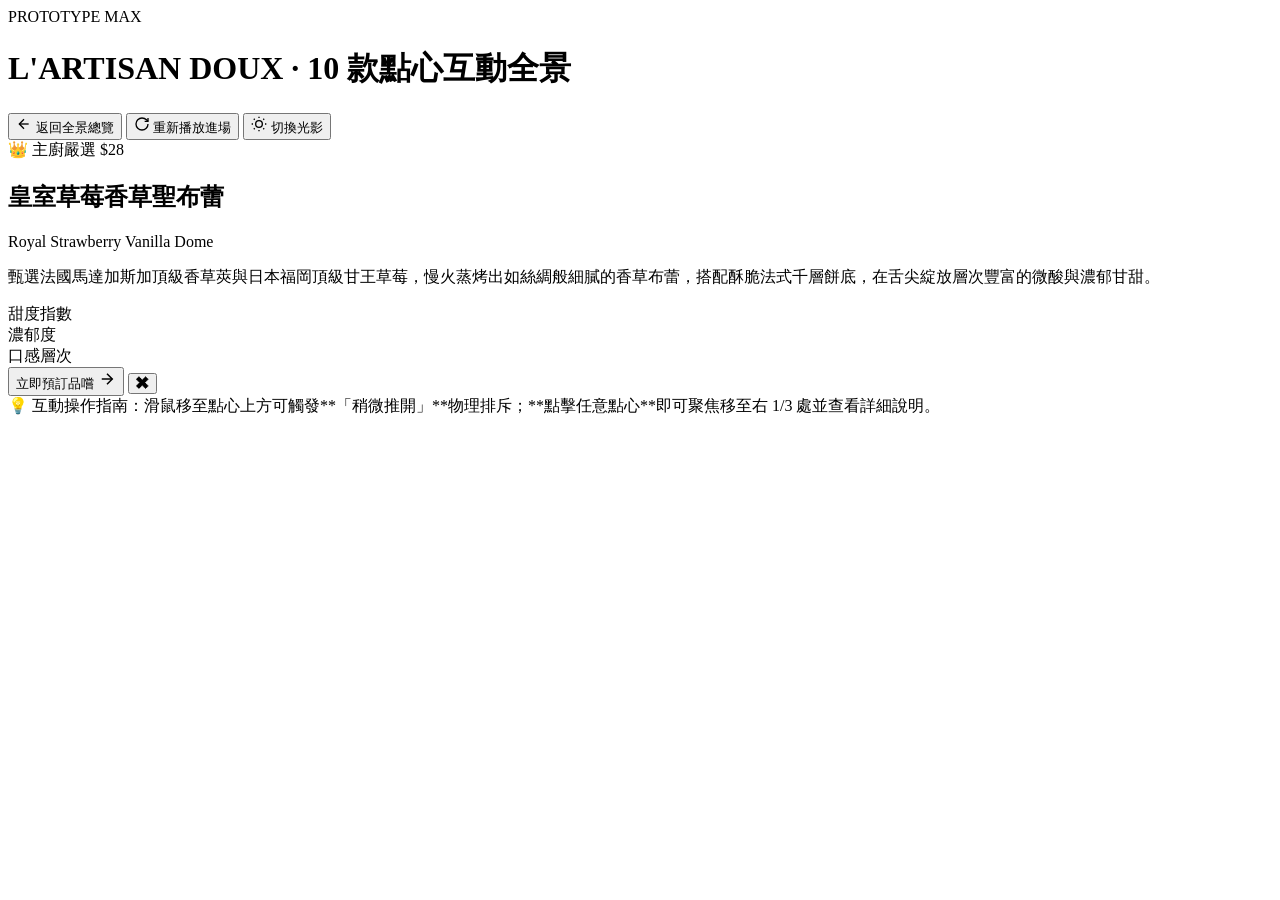
==== banner/index.html @ 48953088 "Rename index.html to banner/index.html" ====
<!DOCTYPE html>
<html lang="zh-TW">
<head>
  <meta charset="UTF-8">
  <meta name="viewport" content="width=device-width, initial-scale=1.0">
  <title>L'ARTISAN DOUX — 全螢幕 10 款極致點心互動體驗</title>
  <meta name="description" content="全螢幕動態光影背景，10款精選點心多向進場、懸浮物理推開與點擊聚焦右方 1/3 展開左側說明。">
  <!-- Google Fonts -->
  <link rel="preconnect" href="https://fonts.googleapis.com">
  <link rel="preconnect" href="https://fonts.gstatic.com" crossorigin>
  <link href="https://fonts.googleapis.com/css2?family=Outfit:wght@300;400;500;600;700;800&family=Playfair+Display:ital,wght@0,600;0,700;1,600&family=Plus+Jakarta+Sans:wght@400;500;600;700&display=swap" rel="stylesheet">
  <!-- Custom Styles -->
  <link rel="stylesheet" href="styles.css">
</head>
<body>
  <!-- ========================================================================
       全螢幕動態背景層 (動圖與光影特效撐滿全畫面)
       ======================================================================== -->
  <div class="fullscreen-bg">
    <!-- 漸層極光動畫層 -->
    <div class="aurora aurora-1"></div>
    <div class="aurora aurora-2"></div>
    <div class="aurora aurora-3"></div>
    <!-- 懸浮光點 / 粒子特效層 (由 JS 動態產生) -->
    <div id="particles-container" class="particles-container"></div>
    <!-- 網格與微暗角 -->
    <div class="bg-grid"></div>
    <div class="bg-vignette"></div>
  </div>

  <!-- ========================================================================
       頂部輕量導覽與控制台 (浮動於畫布上方)
       ======================================================================== -->
  <header class="top-nav">
    <div class="nav-brand">
      <span class="brand-badge">PROTOTYPE MAX</span>
      <h1>L'ARTISAN DOUX · 10 款點心互動全景</h1>
    </div>
    <div class="nav-actions">
      <button id="btn-reset-view" class="btn btn-glass hidden">
        <svg width="16" height="16" viewBox="0 0 24 24" fill="none" stroke="currentColor" stroke-width="2"><path d="M19 12H5"/><path d="M12 19l-7-7 7-7"/></svg>
        返回全景總覽
      </button>
      <button id="btn-replay" class="btn btn-secondary">
        <svg width="16" height="16" viewBox="0 0 24 24" fill="none" stroke="currentColor" stroke-width="2"><path d="M21 12a9 9 0 1 1-9-9c2.52 0 4.93 1 6.74 2.74L21 8"/><path d="M21 3v5h-5"/></svg>
        重新播放進場
      </button>
      <button id="btn-theme" class="btn btn-secondary">
        <svg width="16" height="16" viewBox="0 0 24 24" fill="none" stroke="currentColor" stroke-width="2"><circle cx="12" cy="12" r="5"/><path d="M12 1v2M12 21v2M4.2 4.2l1.4 1.4M18.4 18.4l1.4 1.4M1 12h2M21 12h2M4.2 19.8l1.4-1.4M18.4 5.6l1.4-1.4"/></svg>
        切換光影
      </button>
    </div>
  </header>

  <!-- ========================================================================
       主舞台全螢幕畫布 (10 款點心自由漂浮與互動區)
       ======================================================================== -->
  <main id="stage" class="stage">
    <!-- 10 款點心將由 script.js 根據視窗尺寸與物理引擎動態生成在全畫面上 -->
  </main>

  <!-- ========================================================================
       左側點心詳細說明卡 (點擊點心移往右 1/3 後，此說明才會優雅浮現！)
       ======================================================================== -->
  <aside id="info-panel" class="info-panel hidden">
    <div class="info-card-glass">
      <div class="info-header">
        <span id="info-badge" class="info-badge">👑 主廚嚴選</span>
        <span id="info-price" class="info-price">$28</span>
      </div>
      
      <h2 id="info-title" class="info-title">皇室草莓香草聖布蕾</h2>
      <p id="info-subtitle" class="info-subtitle italic-serif">Royal Strawberry Vanilla Dome</p>
      
      <div class="info-divider"></div>
      
      <p id="info-desc" class="info-desc">
        甄選法國馬達加斯加頂級香草莢與日本福岡頂級甘王草莓，慢火蒸烤出如絲綢般細膩的香草布蕾，搭配酥脆法式千層餅底，在舌尖綻放層次豐富的微酸與濃郁甘甜。
      </p>

      <!-- 風味雷達 / 規格條 -->
      <div class="flavor-specs">
        <div class="spec-row">
          <span>甜度指數</span>
          <div class="progress-bar"><div id="bar-sweetness" class="progress-val" style="width: 80%;"></div></div>
        </div>
        <div class="spec-row">
          <span>濃郁度</span>
          <div class="progress-bar"><div id="bar-richness" class="progress-val" style="width: 90%;"></div></div>
        </div>
        <div class="spec-row">
          <span>口感層次</span>
          <div class="progress-bar"><div id="bar-texture" class="progress-val" style="width: 95%;"></div></div>
        </div>
      </div>

      <!-- 操作按鈕 -->
      <div class="info-actions">
        <button id="btn-order" class="btn btn-primary btn-large" onclick="alert('已為您將此款美味點心加入預訂單！');">
          <span>立即預訂品嚐</span>
          <svg width="18" height="18" viewBox="0 0 24 24" fill="none" stroke="currentColor" stroke-width="2"><path d="M5 12h14"/><path d="M12 5l7 7-7 7"/></svg>
        </button>
        <button id="btn-close-info" class="btn btn-secondary btn-icon" title="返回總覽">
          ✖
        </button>
      </div>
    </div>
  </aside>

  <!-- ========================================================================
       底部提示列
       ======================================================================== -->
  <footer class="bottom-hint">
    <div class="hint-content">
      <span class="status-dot"></span>
      <span id="hint-text">💡 互動操作指南：滑鼠移至點心上方可觸發**「稍微推開」**物理排斥；**點擊任意點心**即可聚焦移至右 1/3 處並查看詳細說明。</span>
    </div>
  </footer>

  <script src="script.js"></script>
</body>
</html>
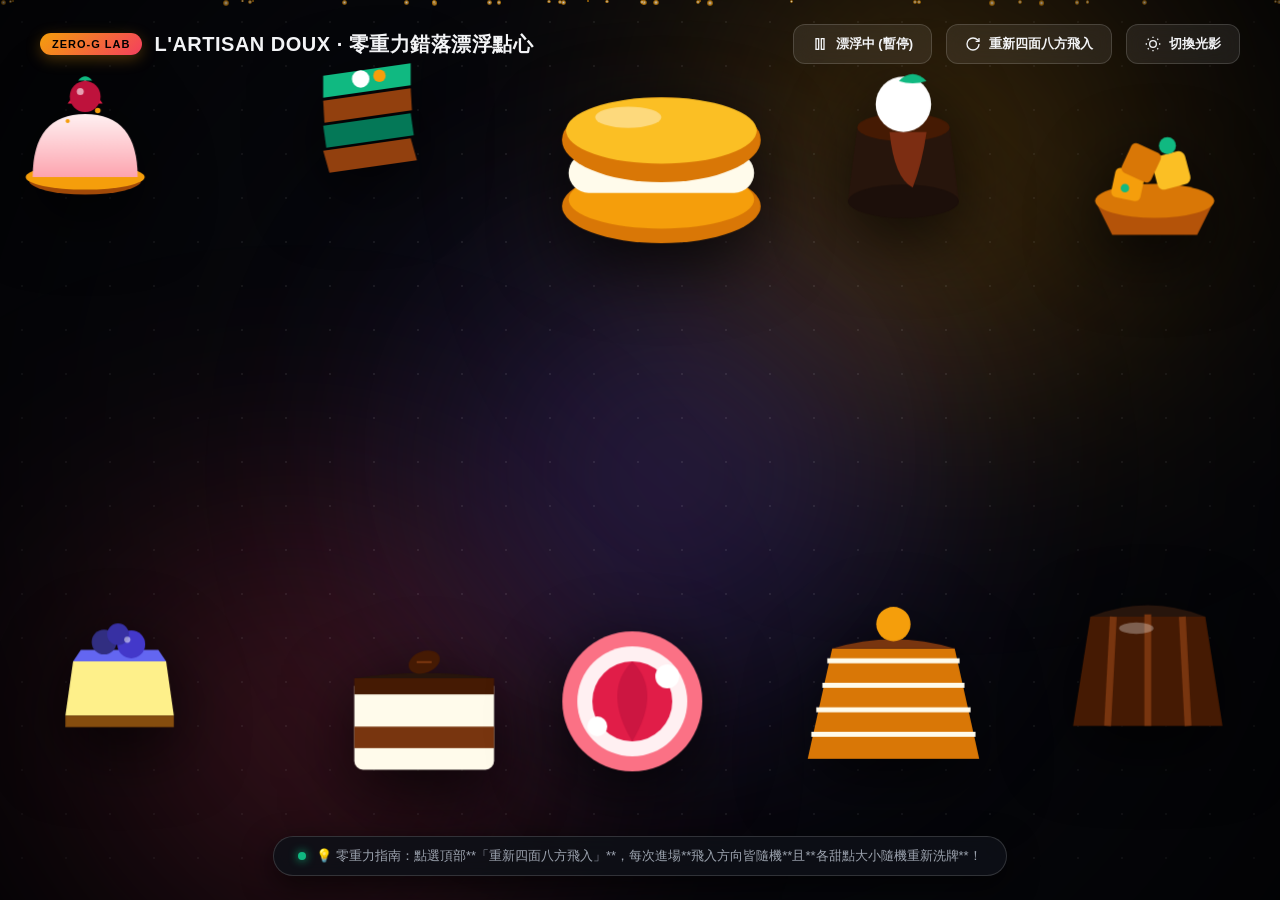
==== commit ae4db79a: "Add files via upload" ====
--- a/banner/index.html
+++ b/banner/index.html
@@ -3,47 +3,51 @@
 <head>
   <meta charset="UTF-8">
   <meta name="viewport" content="width=device-width, initial-scale=1.0">
-  <title>L'ARTISAN DOUX — 全螢幕 10 款極致點心互動體驗</title>
-  <meta name="description" content="全螢幕動態光影背景，10款精選點心多向進場、懸浮物理推開與點擊聚焦右方 1/3 展開左側說明。">
+  <title>L'ARTISAN DOUX — 零重力漂浮點心全景實驗室</title>
+  <meta name="description" content="全螢幕去背點心主體，大小錯落排列，零重力持續多向緩慢漂浮，支援懸浮排斥與點擊聚焦。">
   <!-- Google Fonts -->
   <link rel="preconnect" href="https://fonts.googleapis.com">
   <link rel="preconnect" href="https://fonts.gstatic.com" crossorigin>
   <link href="https://fonts.googleapis.com/css2?family=Outfit:wght@300;400;500;600;700;800&family=Playfair+Display:ital,wght@0,600;0,700;1,600&family=Plus+Jakarta+Sans:wght@400;500;600;700&display=swap" rel="stylesheet">
-  <!-- Custom Styles -->
-  <link rel="stylesheet" href="styles.css">
+  <!-- Custom Styles (加上時間戳記防止瀏覽器快取舊版) -->
+  <link rel="stylesheet" href="styles.css?v=20260705_v3">
 </head>
 <body>
   <!-- ========================================================================
-       全螢幕動態背景層 (動圖與光影特效撐滿全畫面)
+       全螢幕動態背景層 (動圖極光與粒子特效撐滿全畫面)
        ======================================================================== -->
   <div class="fullscreen-bg">
     <!-- 漸層極光動畫層 -->
     <div class="aurora aurora-1"></div>
     <div class="aurora aurora-2"></div>
     <div class="aurora aurora-3"></div>
-    <!-- 懸浮光點 / 粒子特效層 (由 JS 動態產生) -->
+    <!-- 懸浮光點 / 星屑粒子特效層 -->
     <div id="particles-container" class="particles-container"></div>
-    <!-- 網格與微暗角 -->
+    <!-- 科技微格線與深邃暗角 -->
     <div class="bg-grid"></div>
     <div class="bg-vignette"></div>
   </div>
 
   <!-- ========================================================================
-       頂部輕量導覽與控制台 (浮動於畫布上方)
+       頂部輕量導覽與控制台 (浮動於太空上方)
        ======================================================================== -->
   <header class="top-nav">
     <div class="nav-brand">
-      <span class="brand-badge">PROTOTYPE MAX</span>
-      <h1>L'ARTISAN DOUX · 10 款點心互動全景</h1>
+      <span class="brand-badge">ZERO-G LAB</span>
+      <h1>L'ARTISAN DOUX · 零重力錯落漂浮點心</h1>
     </div>
     <div class="nav-actions">
       <button id="btn-reset-view" class="btn btn-glass hidden">
         <svg width="16" height="16" viewBox="0 0 24 24" fill="none" stroke="currentColor" stroke-width="2"><path d="M19 12H5"/><path d="M12 19l-7-7 7-7"/></svg>
-        返回全景總覽
+        返回零重力總覽
+      </button>
+      <button id="btn-toggle-drift" class="btn btn-secondary" title="暫停或繼續空間漂浮">
+        <svg id="icon-drift" width="16" height="16" viewBox="0 0 24 24" fill="none" stroke="currentColor" stroke-width="2"><rect x="6" y="4" width="4" height="16"/><rect x="14" y="4" width="4" height="16"/></svg>
+        <span>漂浮中 (暫停)</span>
       </button>
       <button id="btn-replay" class="btn btn-secondary">
         <svg width="16" height="16" viewBox="0 0 24 24" fill="none" stroke="currentColor" stroke-width="2"><path d="M21 12a9 9 0 1 1-9-9c2.52 0 4.93 1 6.74 2.74L21 8"/><path d="M21 3v5h-5"/></svg>
-        重新播放進場
+        重新四面八方飛入
       </button>
       <button id="btn-theme" class="btn btn-secondary">
         <svg width="16" height="16" viewBox="0 0 24 24" fill="none" stroke="currentColor" stroke-width="2"><circle cx="12" cy="12" r="5"/><path d="M12 1v2M12 21v2M4.2 4.2l1.4 1.4M18.4 18.4l1.4 1.4M1 12h2M21 12h2M4.2 19.8l1.4-1.4M18.4 5.6l1.4-1.4"/></svg>
@@ -53,10 +57,10 @@
   </header>
 
   <!-- ========================================================================
-       主舞台全螢幕畫布 (10 款點心自由漂浮與互動區)
+       主舞台全螢幕畫布 (10 款去背點心錯落排列並持續多向緩慢漂浮)
        ======================================================================== -->
   <main id="stage" class="stage">
-    <!-- 10 款點心將由 script.js 根據視窗尺寸與物理引擎動態生成在全畫面上 -->
+    <!-- 去背點心將由 script.js 根據尺寸階層與物理引擎動態生成在畫布上 -->
   </main>
 
   <!-- ========================================================================
@@ -113,10 +117,11 @@
   <footer class="bottom-hint">
     <div class="hint-content">
       <span class="status-dot"></span>
-      <span id="hint-text">💡 互動操作指南：滑鼠移至點心上方可觸發**「稍微推開」**物理排斥；**點擊任意點心**即可聚焦移至右 1/3 處並查看詳細說明。</span>
+      <span id="hint-text">💡 零重力指南：點選頂部**「重新四面八方飛入」**，每次進場**飛入方向皆隨機**且**各甜點大小隨機重新洗牌**！</span>
     </div>
   </footer>
 
-  <script src="script.js"></script>
+  <!-- 加上版本參數防止瀏覽器快取舊的 script.js -->
+  <script src="script.js?v=20260705_v3"></script>
 </body>
 </html>
--- a/banner/styles.css
+++ b/banner/styles.css
@@ -0,0 +1,530 @@
+/* ==========================================================================
+   L'ARTISAN DOUX — 零重力錯落漂浮點心全景樣式表
+   Design System: Fullscreen Aurora + Frameless Floating Subjects + Zero-G Physics
+   ========================================================================== */
+
+:root {
+  --bg-app: #08090e;
+  --text-main: #f3f4f6;
+  --text-muted: #9ca3af;
+  
+  --accent-gold: #f59e0b;
+  --accent-rose: #f43f5e;
+  --accent-purple: #8b5cf6;
+  --accent-cyan: #06b6d4;
+  
+  --font-sans: 'Plus Jakarta Sans', -apple-system, BlinkMacSystemFont, 'Segoe UI', Roboto, sans-serif;
+  --font-display: 'Outfit', sans-serif;
+  --font-serif: 'Playfair Display', Georgia, serif;
+}
+
+body.theme-light {
+  --bg-app: #fdfaf6;
+  --text-main: #1f2937;
+  --text-muted: #6b7280;
+}
+
+* {
+  margin: 0;
+  padding: 0;
+  box-sizing: border-box;
+}
+
+body, html {
+  width: 100vw;
+  height: 100vh;
+  overflow: hidden;
+  background-color: var(--bg-app);
+  color: var(--text-main);
+  font-family: var(--font-sans);
+  position: relative;
+  transition: background-color 0.6s ease;
+}
+
+/* ==========================================================================
+   全螢幕動態背景層 (Fullscreen Animated Background)
+   ========================================================================== */
+.fullscreen-bg {
+  position: absolute;
+  inset: 0;
+  z-index: 1;
+  pointer-events: none;
+  overflow: hidden;
+}
+
+/* 漸層極光動漫層 (無限循環流動) */
+.aurora {
+  position: absolute;
+  border-radius: 50%;
+  filter: blur(130px);
+  opacity: 0.38;
+  animation: floatAurora 22s infinite alternate ease-in-out;
+  will-change: transform;
+}
+
+.aurora-1 {
+  width: 70vw;
+  height: 70vh;
+  background: radial-gradient(circle, var(--accent-gold) 0%, transparent 70%);
+  top: -20vh;
+  right: -10vw;
+  animation-duration: 18s;
+}
+
+.aurora-2 {
+  width: 65vw;
+  height: 65vh;
+  background: radial-gradient(circle, var(--accent-rose) 0%, transparent 70%);
+  bottom: -15vh;
+  left: -10vw;
+  animation-duration: 24s;
+  animation-delay: -5s;
+}
+
+.aurora-3 {
+  width: 55vw;
+  height: 55vh;
+  background: radial-gradient(circle, var(--accent-purple) 0%, transparent 70%);
+  top: 25vh;
+  left: 25vw;
+  animation-duration: 28s;
+  animation-delay: -10s;
+}
+
+@keyframes floatAurora {
+  0% { transform: translate(0, 0) scale(1); }
+  50% { transform: translate(120px, 70px) scale(1.2); }
+  100% { transform: translate(-70px, -90px) scale(0.88); }
+}
+
+/* 懸浮星屑粒子群 */
+.particles-container {
+  position: absolute;
+  inset: 0;
+  z-index: 2;
+}
+
+.particle {
+  position: absolute;
+  background: radial-gradient(circle, #fff 0%, rgba(245, 158, 11, 0.85) 50%, transparent 100%);
+  border-radius: 50%;
+  pointer-events: none;
+  animation: floatUp infinite linear;
+}
+
+@keyframes floatUp {
+  0% { transform: translateY(100vh) scale(0); opacity: 0; }
+  20% { opacity: 0.85; }
+  80% { opacity: 0.85; }
+  100% { transform: translateY(-10vh) scale(1.6); opacity: 0; }
+}
+
+/* 科技網格與深邃暗角 */
+.bg-grid {
+  position: absolute;
+  inset: 0;
+  background-image: radial-gradient(rgba(255, 255, 255, 0.08) 1px, transparent 1px);
+  background-size: 44px 44px;
+  z-index: 3;
+}
+
+body.theme-light .bg-grid {
+  background-image: radial-gradient(rgba(0, 0, 0, 0.06) 1px, transparent 1px);
+}
+
+.bg-vignette {
+  position: absolute;
+  inset: 0;
+  background: radial-gradient(circle at center, transparent 35%, rgba(0, 0, 0, 0.65) 100%);
+  z-index: 4;
+}
+
+body.theme-light .bg-vignette {
+  background: radial-gradient(circle at center, transparent 55%, rgba(0, 0, 0, 0.15) 100%);
+}
+
+/* ==========================================================================
+   頂部導覽控制列
+   ========================================================================== */
+.top-nav {
+  position: absolute;
+  top: 0;
+  left: 0;
+  right: 0;
+  padding: 24px 40px;
+  display: flex;
+  justify-content: space-between;
+  align-items: center;
+  z-index: 100;
+  pointer-events: none;
+}
+
+.nav-brand {
+  display: flex;
+  align-items: center;
+  gap: 12px;
+  pointer-events: auto;
+}
+
+.brand-badge {
+  background: linear-gradient(135deg, var(--accent-gold), var(--accent-rose));
+  color: #000;
+  font-size: 11px;
+  font-weight: 800;
+  padding: 5px 12px;
+  border-radius: 999px;
+  letter-spacing: 1px;
+  box-shadow: 0 4px 15px rgba(245, 158, 11, 0.3);
+}
+
+.nav-brand h1 {
+  font-family: var(--font-display);
+  font-size: 20px;
+  font-weight: 700;
+  color: var(--text-main);
+  letter-spacing: 0.5px;
+}
+
+.nav-actions {
+  display: flex;
+  align-items: center;
+  gap: 14px;
+  pointer-events: auto;
+}
+
+.btn {
+  display: inline-flex;
+  align-items: center;
+  justify-content: center;
+  gap: 8px;
+  padding: 10px 18px;
+  border-radius: 12px;
+  font-size: 13px;
+  font-weight: 600;
+  cursor: pointer;
+  transition: all 0.25s cubic-bezier(0.16, 1, 0.3, 1);
+  border: none;
+  font-family: var(--font-sans);
+}
+
+.btn-secondary {
+  background: rgba(255, 255, 255, 0.08);
+  color: var(--text-main);
+  border: 1px solid rgba(255, 255, 255, 0.15);
+  backdrop-filter: blur(10px);
+}
+
+.btn-secondary:hover {
+  background: rgba(255, 255, 255, 0.18);
+  border-color: rgba(255, 255, 255, 0.35);
+  transform: translateY(-2px);
+}
+
+.btn-glass {
+  background: linear-gradient(135deg, rgba(245, 158, 11, 0.2), rgba(244, 63, 94, 0.2));
+  color: #fff;
+  border: 1px solid var(--accent-gold);
+  box-shadow: 0 4px 20px rgba(245, 158, 11, 0.3);
+  backdrop-filter: blur(12px);
+}
+
+.btn-glass:hover {
+  background: linear-gradient(135deg, rgba(245, 158, 11, 0.35), rgba(244, 63, 94, 0.35));
+  transform: translateY(-2px);
+  box-shadow: 0 8px 30px rgba(245, 158, 11, 0.5);
+}
+
+.btn-primary {
+  background: linear-gradient(135deg, var(--accent-gold), #d97706);
+  color: #000;
+  font-weight: 700;
+  box-shadow: 0 6px 25px rgba(245, 158, 11, 0.4);
+}
+
+.btn-primary:hover {
+  transform: translateY(-2px);
+  box-shadow: 0 10px 35px rgba(245, 158, 11, 0.6);
+}
+
+.btn-large {
+  padding: 14px 28px;
+  font-size: 15px;
+  border-radius: 14px;
+}
+
+.btn-icon {
+  padding: 14px;
+  border-radius: 14px;
+  font-size: 16px;
+}
+
+.hidden {
+  opacity: 0;
+  pointer-events: none;
+  transform: translateY(-10px);
+}
+
+/* ==========================================================================
+   主舞台全螢幕畫布 (Stage)
+   ========================================================================== */
+.stage {
+  position: absolute;
+  inset: 0;
+  z-index: 10;
+  pointer-events: none; /* 讓空白處可點擊或看見背景，點心單品開啟 pointer-events */
+}
+
+/* 點心單品封裝 — 移除原本方框，改為純粹空間漂浮座標點 */
+.dessert-item {
+  position: absolute;
+  pointer-events: auto;
+  cursor: pointer;
+  user-select: none;
+  top: 0;
+  left: 0;
+  /* 平滑縮放與位置過渡 */
+  transition: transform 0.4s cubic-bezier(0.34, 1.56, 0.64, 1), opacity 0.4s ease, filter 0.4s ease;
+  will-change: transform;
+}
+
+/* 
+ * 🔥 核心修改：移除原本甜點的圓角方框與底盤！
+ * 將 .dessert-card 改為完全透明、無邊框、無背景、無陰影的純淨容器！
+ * 只留下甜點去背主體本身！
+ */
+.dessert-card {
+  width: 100%;
+  height: 100%;
+  background: transparent !important;
+  border: none !important;
+  border-radius: 0 !important;
+  backdrop-filter: none !important;
+  -webkit-backdrop-filter: none !important;
+  box-shadow: none !important;
+  display: flex;
+  align-items: center;
+  justify-content: center;
+  position: relative;
+  padding: 0;
+  overflow: visible;
+}
+
+/* 點心去背圖像容器 (單純凸顯食物主體與 3D 浮空立體陰影) */
+.dessert-img-wrap {
+  width: 100%;
+  height: 100%;
+  display: flex;
+  align-items: center;
+  justify-content: center;
+  /* 賦予去背甜點逼真的空間浮空陰影 */
+  filter: drop-shadow(0 20px 35px rgba(0, 0, 0, 0.75));
+  transition: transform 0.45s cubic-bezier(0.34, 1.56, 0.64, 1), filter 0.45s ease;
+}
+
+/* 懸浮狀態：去背甜點主體放大、微微傾斜並釋放金色光芒 */
+.dessert-item:hover .dessert-img-wrap {
+  transform: scale(1.35) rotate(8deg);
+  filter: drop-shadow(0 30px 60px rgba(245, 158, 11, 0.65));
+}
+
+/* 點擊選中狀態：主角主體極致放大、打亮並定格正位 */
+.dessert-item.is-selected .dessert-img-wrap {
+  transform: scale(1.8) rotate(0deg);
+  filter: drop-shadow(0 35px 80px rgba(245, 158, 11, 0.8));
+}
+
+/* 當其他點心被選中時，未被選中的點心半透明弱化退回背景 */
+.dessert-item.is-dimmed {
+  opacity: 0.28;
+  filter: grayscale(45%) blur(1.5px);
+  pointer-events: auto;
+}
+
+.dessert-item.is-dimmed:hover {
+  opacity: 0.85;
+  filter: grayscale(0%) blur(0);
+}
+
+.dessert-img {
+  width: 100%;
+  height: 100%;
+  object-fit: contain;
+  pointer-events: none;
+}
+
+/* ==========================================================================
+   左側點心詳細說明卡 (Info Panel) — 點擊點心後移至右 1/3，此卡才浮現！
+   ========================================================================== */
+.info-panel {
+  position: absolute;
+  top: 50%;
+  left: 6vw;
+  transform: translateY(-50%) translateX(0);
+  width: 480px;
+  max-height: 85vh;
+  z-index: 80;
+  transition: all 0.6s cubic-bezier(0.16, 1, 0.3, 1);
+  pointer-events: auto;
+}
+
+.info-panel.hidden {
+  opacity: 0;
+  pointer-events: none;
+  transform: translateY(-50%) translateX(-60px);
+}
+
+.info-card-glass {
+  background: rgba(18, 20, 30, 0.88);
+  border: 1px solid rgba(255, 255, 255, 0.18);
+  border-radius: 32px;
+  padding: 40px;
+  backdrop-filter: blur(32px);
+  -webkit-backdrop-filter: blur(32px);
+  box-shadow: 0 35px 100px rgba(0, 0, 0, 0.8), 0 0 0 1px rgba(255, 255, 255, 0.08);
+}
+
+body.theme-light .info-card-glass {
+  background: rgba(255, 255, 255, 0.9);
+  border-color: rgba(0, 0, 0, 0.15);
+  box-shadow: 0 35px 80px rgba(0, 0, 0, 0.18);
+}
+
+.info-header {
+  display: flex;
+  justify-content: space-between;
+  align-items: center;
+  margin-bottom: 20px;
+}
+
+.info-badge {
+  background: linear-gradient(135deg, var(--accent-gold), var(--accent-rose));
+  color: #000;
+  font-size: 13px;
+  font-weight: 800;
+  padding: 6px 16px;
+  border-radius: 999px;
+  letter-spacing: 0.5px;
+}
+
+.info-price {
+  font-family: var(--font-display);
+  font-size: 32px;
+  font-weight: 800;
+  color: var(--accent-gold);
+}
+
+.info-title {
+  font-family: var(--font-display);
+  font-size: 36px;
+  font-weight: 800;
+  line-height: 1.15;
+  color: var(--text-main);
+  margin-bottom: 6px;
+}
+
+.info-subtitle {
+  font-family: var(--font-serif);
+  font-style: italic;
+  font-size: 20px;
+  color: var(--text-muted);
+  margin-bottom: 24px;
+}
+
+.info-divider {
+  height: 1px;
+  background: linear-gradient(to right, rgba(255,255,255,0.2), transparent);
+  margin-bottom: 24px;
+}
+
+.info-desc {
+  font-size: 15px;
+  line-height: 1.7;
+  color: var(--text-muted);
+  margin-bottom: 32px;
+}
+
+/* 風味雷達指數條 */
+.flavor-specs {
+  display: flex;
+  flex-direction: column;
+  gap: 14px;
+  margin-bottom: 36px;
+}
+
+.spec-row {
+  display: flex;
+  align-items: center;
+  justify-content: space-between;
+  gap: 16px;
+  font-size: 13px;
+  font-weight: 600;
+  color: var(--text-main);
+}
+
+.progress-bar {
+  flex: 1;
+  height: 8px;
+  background: rgba(255, 255, 255, 0.08);
+  border-radius: 999px;
+  overflow: hidden;
+}
+
+.progress-val {
+  height: 100%;
+  background: linear-gradient(90deg, var(--accent-gold), var(--accent-rose));
+  border-radius: 999px;
+  transition: width 1s cubic-bezier(0.16, 1, 0.3, 1);
+}
+
+.info-actions {
+  display: flex;
+  gap: 14px;
+}
+
+/* ==========================================================================
+   底部提示列
+   ========================================================================== */
+.bottom-hint {
+  position: absolute;
+  bottom: 24px;
+  left: 0;
+  right: 0;
+  display: flex;
+  justify-content: center;
+  z-index: 90;
+  pointer-events: none;
+}
+
+.hint-content {
+  background: rgba(14, 16, 23, 0.88);
+  border: 1px solid rgba(255, 255, 255, 0.15);
+  padding: 10px 24px;
+  border-radius: 999px;
+  backdrop-filter: blur(14px);
+  display: flex;
+  align-items: center;
+  gap: 10px;
+  font-size: 13px;
+  color: var(--text-muted);
+  box-shadow: 0 10px 30px rgba(0, 0, 0, 0.6);
+}
+
+body.theme-light .hint-content {
+  background: rgba(255, 255, 255, 0.9);
+  color: #374151;
+  border-color: rgba(0, 0, 0, 0.1);
+}
+
+.status-dot {
+  width: 8px;
+  height: 8px;
+  border-radius: 50%;
+  background-color: #10b981;
+  box-shadow: 0 0 10px #10b981;
+  animation: pulseDot 2s infinite;
+}
+
+@keyframes pulseDot {
+  0%, 100% { transform: scale(1); opacity: 1; }
+  50% { transform: scale(1.3); opacity: 0.5; }
+}
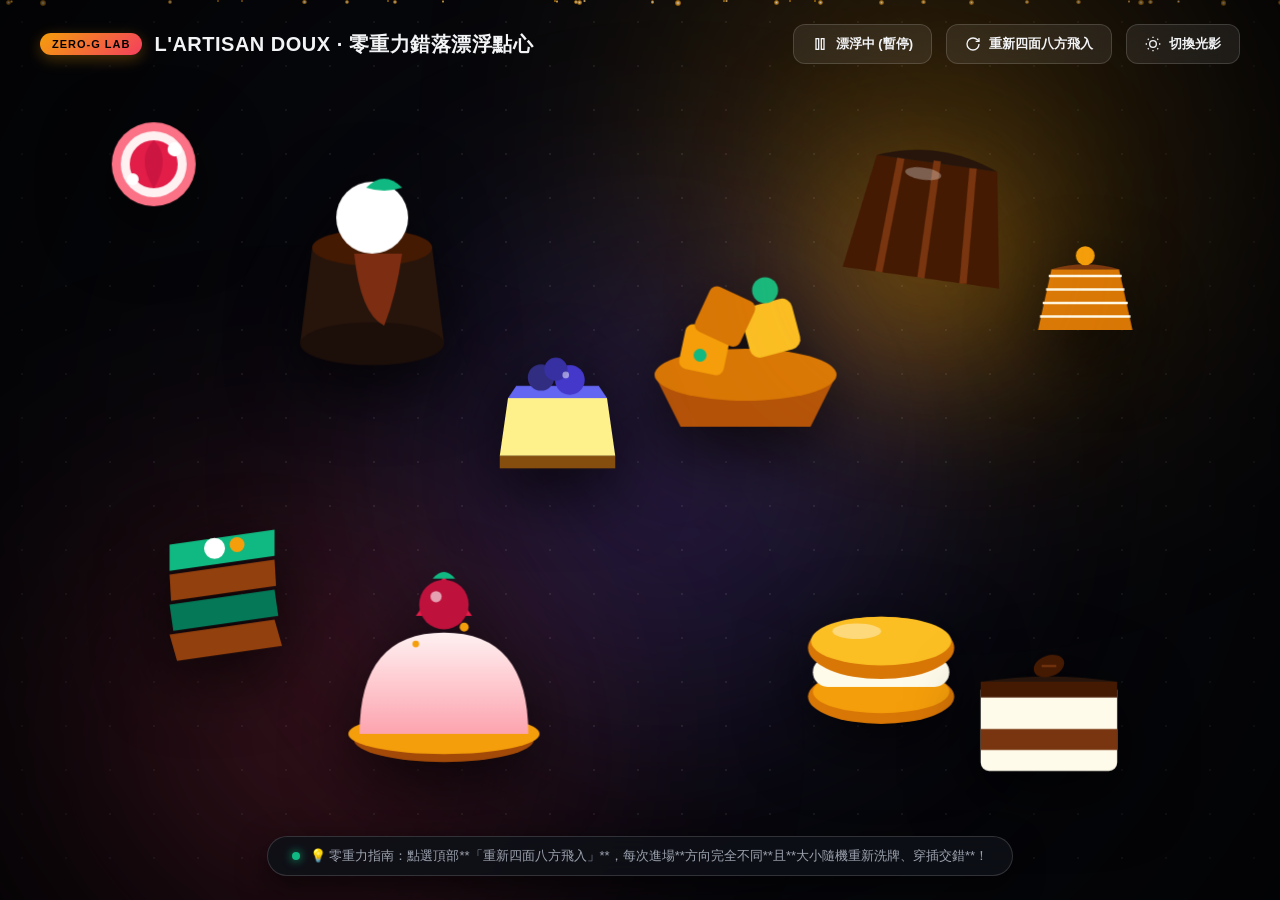
==== commit a65c3b0d: "Add files via upload" ====
--- a/banner/index.html
+++ b/banner/index.html
@@ -3,14 +3,14 @@
 <head>
   <meta charset="UTF-8">
   <meta name="viewport" content="width=device-width, initial-scale=1.0">
-  <title>L'ARTISAN DOUX — 零重力漂浮點心全景實驗室</title>
-  <meta name="description" content="全螢幕去背點心主體，大小錯落排列，零重力持續多向緩慢漂浮，支援懸浮排斥與點擊聚焦。">
+  <title>L'ARTISAN DOUX — 零重力錯落漂浮點心全景實驗室</title>
+  <meta name="description" content="全螢幕去背點心主體，大小錯落排列，從四面八方飛入畫面，零重力持續多向緩慢漂浮。">
   <!-- Google Fonts -->
   <link rel="preconnect" href="https://fonts.googleapis.com">
   <link rel="preconnect" href="https://fonts.gstatic.com" crossorigin>
   <link href="https://fonts.googleapis.com/css2?family=Outfit:wght@300;400;500;600;700;800&family=Playfair+Display:ital,wght@0,600;0,700;1,600&family=Plus+Jakarta+Sans:wght@400;500;600;700&display=swap" rel="stylesheet">
-  <!-- Custom Styles (加上時間戳記防止瀏覽器快取舊版) -->
-  <link rel="stylesheet" href="styles.css?v=20260705_v3">
+  <!-- Custom Styles -->
+  <link rel="stylesheet" href="styles.css">
 </head>
 <body>
   <!-- ========================================================================
@@ -29,7 +29,7 @@
   </div>
 
   <!-- ========================================================================
-       頂部輕量導覽與控制台 (浮動於太空上方)
+       頂部輕量導覽與控制台
        ======================================================================== -->
   <header class="top-nav">
     <div class="nav-brand">
@@ -57,14 +57,14 @@
   </header>
 
   <!-- ========================================================================
-       主舞台全螢幕畫布 (10 款去背點心錯落排列並持續多向緩慢漂浮)
+       主舞台全螢幕畫布 (10 款去背點心穿插交錯排列並持續多向緩慢漂浮)
        ======================================================================== -->
   <main id="stage" class="stage">
     <!-- 去背點心將由 script.js 根據尺寸階層與物理引擎動態生成在畫布上 -->
   </main>
 
   <!-- ========================================================================
-       左側點心詳細說明卡 (點擊點心移往右 1/3 後，此說明才會優雅浮現！)
+       左側點心詳細說明卡
        ======================================================================== -->
   <aside id="info-panel" class="info-panel hidden">
     <div class="info-card-glass">
@@ -117,11 +117,10 @@
   <footer class="bottom-hint">
     <div class="hint-content">
       <span class="status-dot"></span>
-      <span id="hint-text">💡 零重力指南：點選頂部**「重新四面八方飛入」**，每次進場**飛入方向皆隨機**且**各甜點大小隨機重新洗牌**！</span>
+      <span id="hint-text">💡 零重力指南：點選頂部**「重新四面八方飛入」**，每次進場**方向完全不同**且**大小隨機重新洗牌、穿插交錯**！</span>
     </div>
   </footer>
 
-  <!-- 加上版本參數防止瀏覽器快取舊的 script.js -->
-  <script src="script.js?v=20260705_v3"></script>
+  <script src="script.js"></script>
 </body>
 </html>
